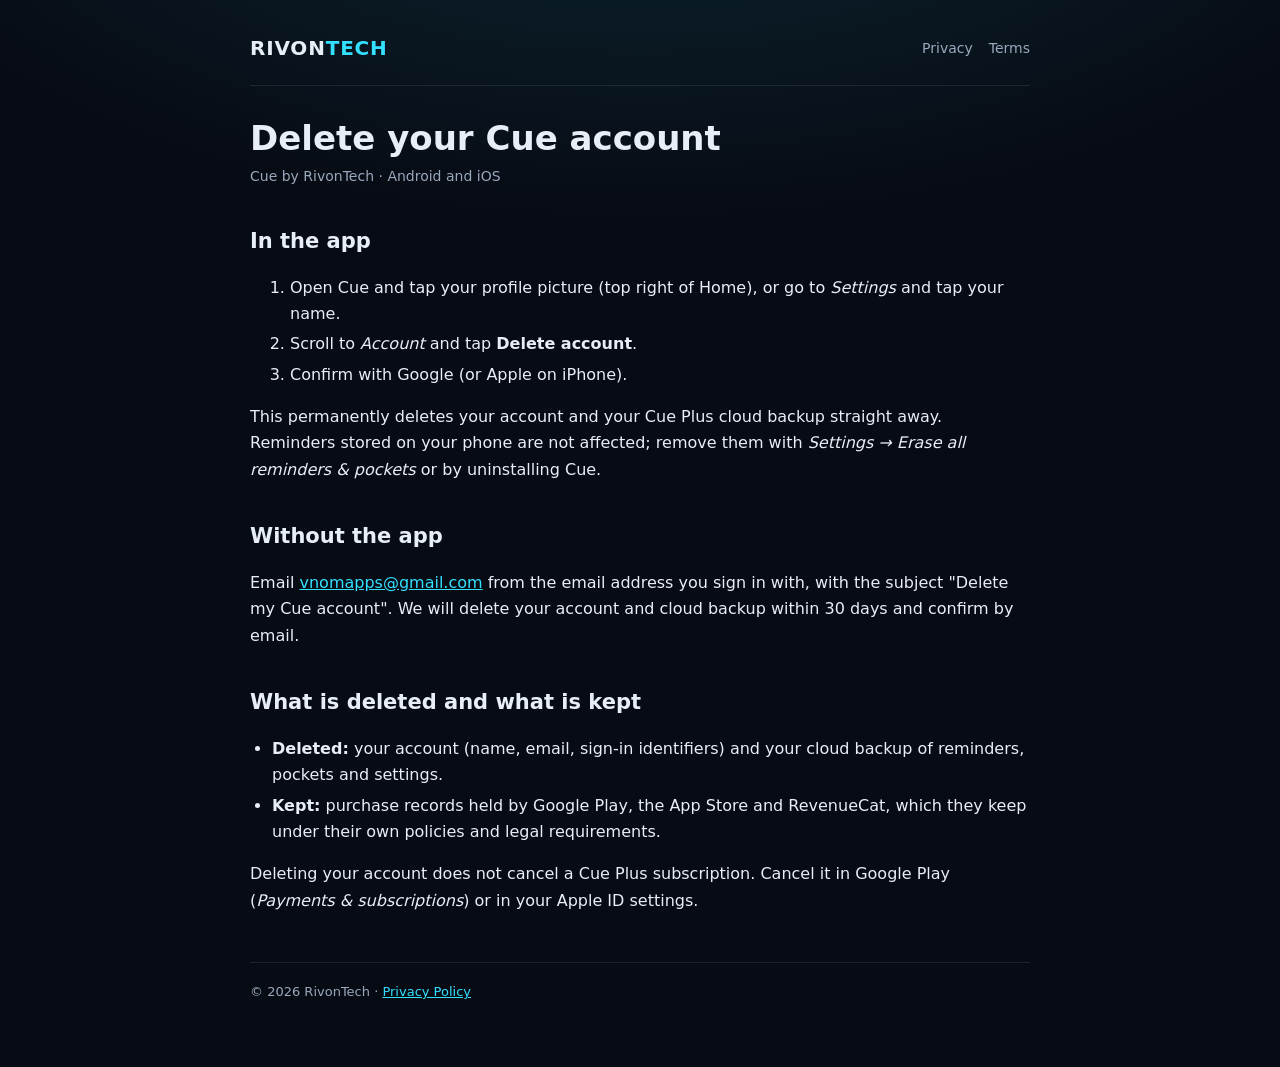
==== cue/delete-account.html @ 831eba18 "Add Cue account deletion page Co-Authored-By: Claude Opus 5.5 <noreply@anthropic.com>" ====
<!doctype html>
<html lang="en">
<head>
  <meta charset="utf-8">
  <meta name="viewport" content="width=device-width, initial-scale=1">
  <title>Delete your Cue account</title>
  <meta name="description" content="How to delete your Cue account and cloud backup.">
  <link rel="stylesheet" href="../styles.css">
</head>
<body>
  <div class="wrap">
    <header class="site">
      <a class="brand" href="../">RIVON<span>TECH</span></a>
      <nav><a href="privacy-policy.html">Privacy</a><a href="terms.html">Terms</a></nav>
    </header>

    <h1>Delete your Cue account</h1>
    <div class="meta">Cue by RivonTech &middot; Android and iOS</div>

    <h2>In the app</h2>
    <ol>
      <li>Open Cue and tap your profile picture (top right of Home), or go to <em>Settings</em> and tap your name.</li>
      <li>Scroll to <em>Account</em> and tap <strong>Delete account</strong>.</li>
      <li>Confirm with Google (or Apple on iPhone).</li>
    </ol>
    <p>This permanently deletes your account and your Cue Plus cloud backup straight away. Reminders stored on your phone are not affected; remove them with <em>Settings &rarr; Erase all reminders &amp; pockets</em> or by uninstalling Cue.</p>

    <h2>Without the app</h2>
    <p>Email <a href="mailto:vnomapps@gmail.com?subject=Delete%20my%20Cue%20account">vnomapps@gmail.com</a> from the email address you sign in with, with the subject "Delete my Cue account". We will delete your account and cloud backup within 30 days and confirm by email.</p>

    <h2>What is deleted and what is kept</h2>
    <ul>
      <li><strong>Deleted:</strong> your account (name, email, sign-in identifiers) and your cloud backup of reminders, pockets and settings.</li>
      <li><strong>Kept:</strong> purchase records held by Google Play, the App Store and RevenueCat, which they keep under their own policies and legal requirements.</li>
    </ul>
    <p>Deleting your account does not cancel a Cue Plus subscription. Cancel it in Google Play (<em>Payments &amp; subscriptions</em>) or in your Apple ID settings.</p>

    <footer>&copy; 2026 RivonTech &middot; <a href="privacy-policy.html">Privacy Policy</a></footer>
  </div>
</body>
</html>
---- styles.css ----
:root {
  --bg: #070b14;
  --panel: #0f1622;
  --line: rgba(255, 255, 255, 0.09);
  --text: #e8eef6;
  --dim: #9aa8bb;
  --accent: #33e0ff;
  --accent2: #3a6cff;
}

* { box-sizing: border-box; }

html { -webkit-text-size-adjust: 100%; }

body {
  margin: 0;
  background: radial-gradient(1200px 600px at 50% -200px, rgba(51, 224, 255, 0.14), transparent 70%), var(--bg);
  color: var(--text);
  font: 16px/1.65 system-ui, -apple-system, "Segoe UI", Roboto, sans-serif;
}

a { color: var(--accent); }

.wrap { max-width: 820px; margin: 0 auto; padding: 32px 20px 64px; }

header.site {
  display: flex;
  align-items: center;
  justify-content: space-between;
  gap: 12px;
  padding-bottom: 20px;
  border-bottom: 1px solid var(--line);
  margin-bottom: 32px;
}

.brand { font-weight: 800; font-size: 20px; letter-spacing: 0.04em; color: var(--text); text-decoration: none; }
.brand span { color: var(--accent); }

nav a { color: var(--dim); text-decoration: none; margin-left: 16px; font-size: 14px; }
nav a:hover { color: var(--text); }

h1 { font-size: 34px; line-height: 1.2; margin: 0 0 6px; }
h2 { font-size: 21px; margin: 36px 0 8px; }
h3 { font-size: 17px; margin: 22px 0 6px; }

.meta { color: var(--dim); font-size: 14px; margin-bottom: 28px; }

.card {
  background: var(--panel);
  border: 1px solid var(--line);
  border-radius: 18px;
  padding: 22px;
  margin: 18px 0;
}

.hero { text-align: center; padding: 40px 0 16px; }
.hero h1 { font-size: 44px; font-style: italic; letter-spacing: 0.02em; }
.hero h1 b { color: var(--accent); }
.hero p { color: var(--dim); font-size: 18px; margin: 6px auto 0; max-width: 560px; }

.button {
  display: inline-block;
  margin: 18px 8px 0;
  padding: 12px 22px;
  border-radius: 999px;
  background: linear-gradient(90deg, var(--accent), var(--accent2));
  color: #04101c;
  font-weight: 700;
  text-decoration: none;
}
.button.secondary { background: transparent; border: 1px solid var(--line); color: var(--text); }

ul { padding-left: 22px; }
li { margin: 4px 0; }

table { width: 100%; border-collapse: collapse; font-size: 15px; }
th, td { text-align: left; padding: 10px 8px; border-bottom: 1px solid var(--line); vertical-align: top; }
th { color: var(--dim); font-weight: 600; }

footer { color: var(--dim); font-size: 13px; border-top: 1px solid var(--line); margin-top: 48px; padding-top: 18px; }

@media (max-width: 560px) {
  h1 { font-size: 28px; }
  .hero h1 { font-size: 34px; }
  nav a { margin-left: 10px; }
  th, td { padding: 8px 4px; }
}
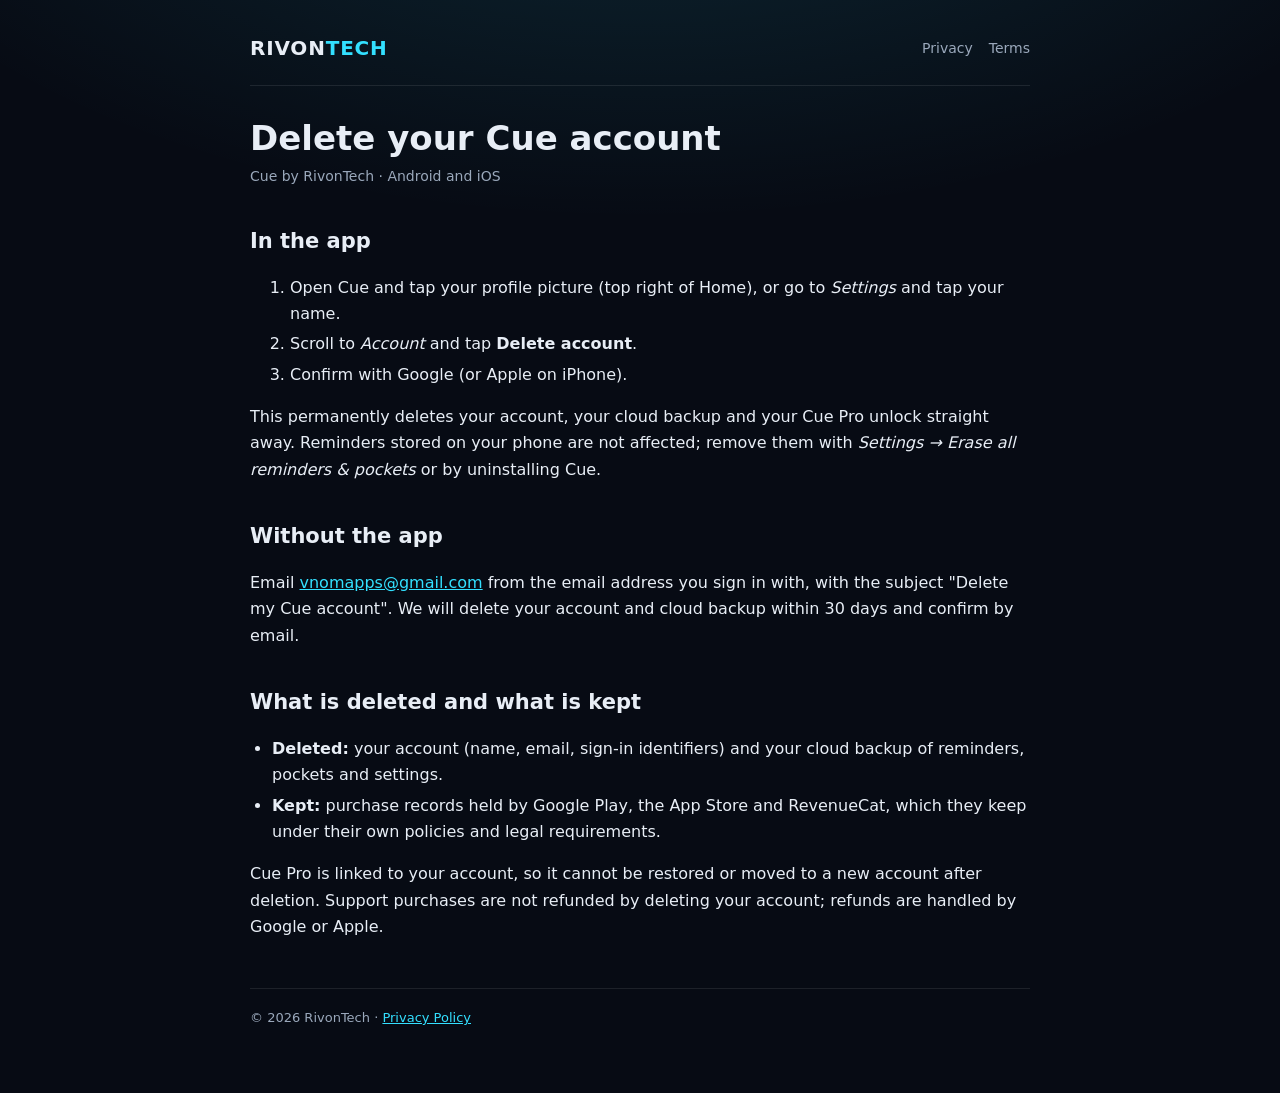
==== commit ce849999: "Cue: replace subscription terms with one-time support purchases and Cue Pro Co-Authored-By: Claude O" ====
--- a/cue/delete-account.html
+++ b/cue/delete-account.html
@@ -23,7 +23,7 @@
       <li>Scroll to <em>Account</em> and tap <strong>Delete account</strong>.</li>
       <li>Confirm with Google (or Apple on iPhone).</li>
     </ol>
-    <p>This permanently deletes your account and your Cue Plus cloud backup straight away. Reminders stored on your phone are not affected; remove them with <em>Settings &rarr; Erase all reminders &amp; pockets</em> or by uninstalling Cue.</p>
+    <p>This permanently deletes your account, your cloud backup and your Cue Pro unlock straight away. Reminders stored on your phone are not affected; remove them with <em>Settings &rarr; Erase all reminders &amp; pockets</em> or by uninstalling Cue.</p>
 
     <h2>Without the app</h2>
     <p>Email <a href="mailto:vnomapps@gmail.com?subject=Delete%20my%20Cue%20account">vnomapps@gmail.com</a> from the email address you sign in with, with the subject "Delete my Cue account". We will delete your account and cloud backup within 30 days and confirm by email.</p>
@@ -33,7 +33,7 @@
       <li><strong>Deleted:</strong> your account (name, email, sign-in identifiers) and your cloud backup of reminders, pockets and settings.</li>
       <li><strong>Kept:</strong> purchase records held by Google Play, the App Store and RevenueCat, which they keep under their own policies and legal requirements.</li>
     </ul>
-    <p>Deleting your account does not cancel a Cue Plus subscription. Cancel it in Google Play (<em>Payments &amp; subscriptions</em>) or in your Apple ID settings.</p>
+    <p>Cue Pro is linked to your account, so it cannot be restored or moved to a new account after deletion. Support purchases are not refunded by deleting your account; refunds are handled by Google or Apple.</p>
 
     <footer>&copy; 2026 RivonTech &middot; <a href="privacy-policy.html">Privacy Policy</a></footer>
   </div>
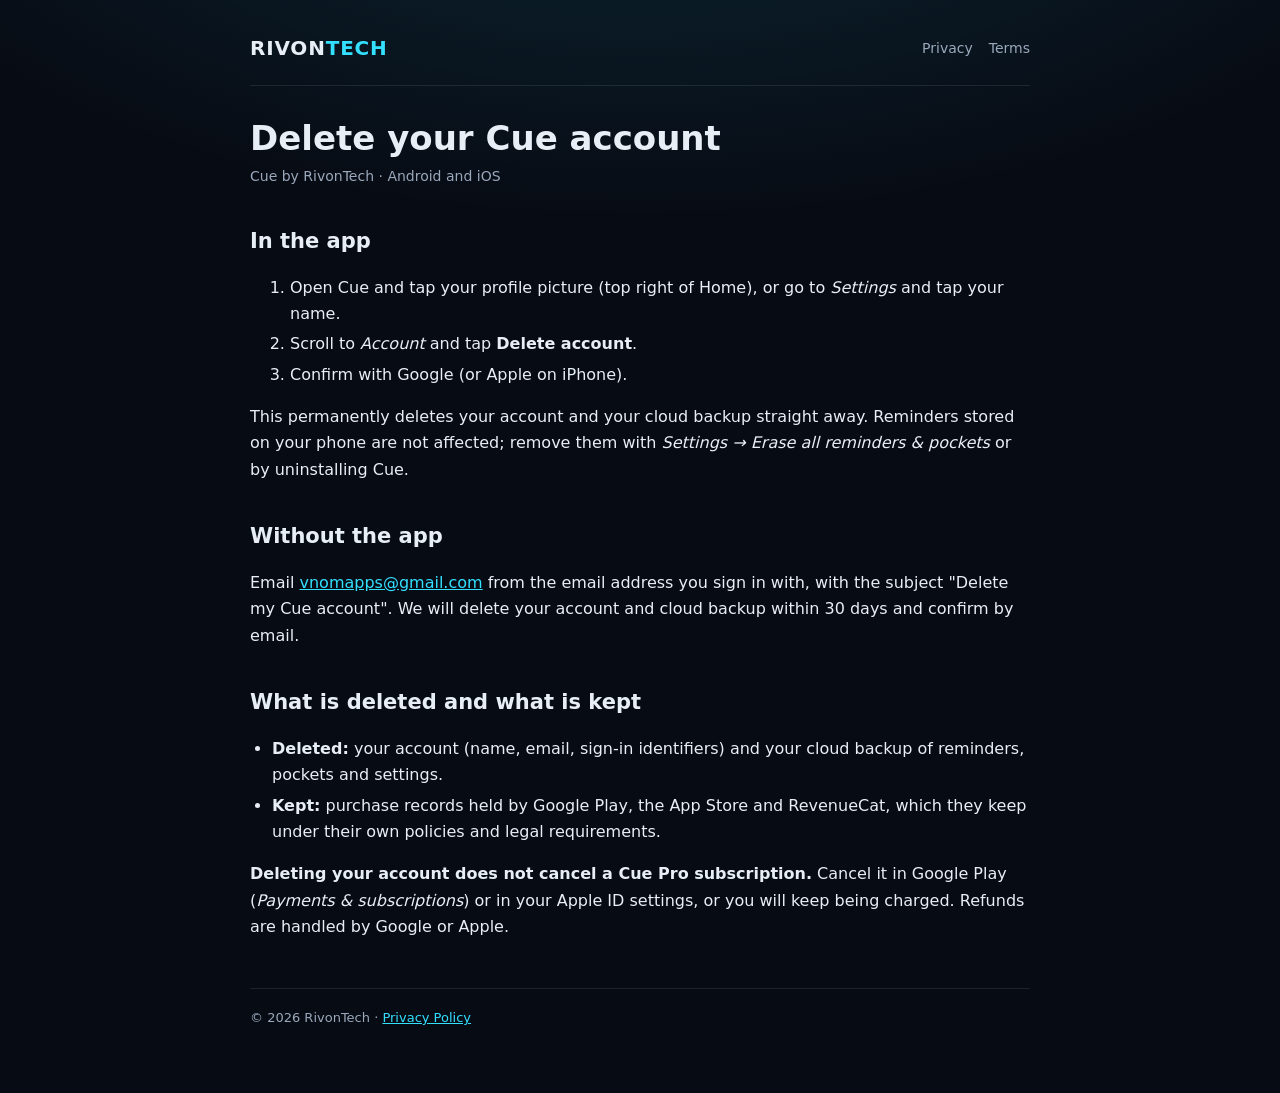
==== commit 90e46bec: "Cue legal pages: Cue Pro is now a monthly or yearly subscription Replaces the one-time coffee wordin" ====
--- a/cue/delete-account.html
+++ b/cue/delete-account.html
@@ -23,7 +23,7 @@
       <li>Scroll to <em>Account</em> and tap <strong>Delete account</strong>.</li>
       <li>Confirm with Google (or Apple on iPhone).</li>
     </ol>
-    <p>This permanently deletes your account, your cloud backup and your Cue Pro unlock straight away. Reminders stored on your phone are not affected; remove them with <em>Settings &rarr; Erase all reminders &amp; pockets</em> or by uninstalling Cue.</p>
+    <p>This permanently deletes your account and your cloud backup straight away. Reminders stored on your phone are not affected; remove them with <em>Settings &rarr; Erase all reminders &amp; pockets</em> or by uninstalling Cue.</p>
 
     <h2>Without the app</h2>
     <p>Email <a href="mailto:vnomapps@gmail.com?subject=Delete%20my%20Cue%20account">vnomapps@gmail.com</a> from the email address you sign in with, with the subject "Delete my Cue account". We will delete your account and cloud backup within 30 days and confirm by email.</p>
@@ -33,7 +33,7 @@
       <li><strong>Deleted:</strong> your account (name, email, sign-in identifiers) and your cloud backup of reminders, pockets and settings.</li>
       <li><strong>Kept:</strong> purchase records held by Google Play, the App Store and RevenueCat, which they keep under their own policies and legal requirements.</li>
     </ul>
-    <p>Cue Pro is linked to your account, so it cannot be restored or moved to a new account after deletion. Support purchases are not refunded by deleting your account; refunds are handled by Google or Apple.</p>
+    <p><strong>Deleting your account does not cancel a Cue Pro subscription.</strong> Cancel it in Google Play (<em>Payments &amp; subscriptions</em>) or in your Apple ID settings, or you will keep being charged. Refunds are handled by Google or Apple.</p>
 
     <footer>&copy; 2026 RivonTech &middot; <a href="privacy-policy.html">Privacy Policy</a></footer>
   </div>
